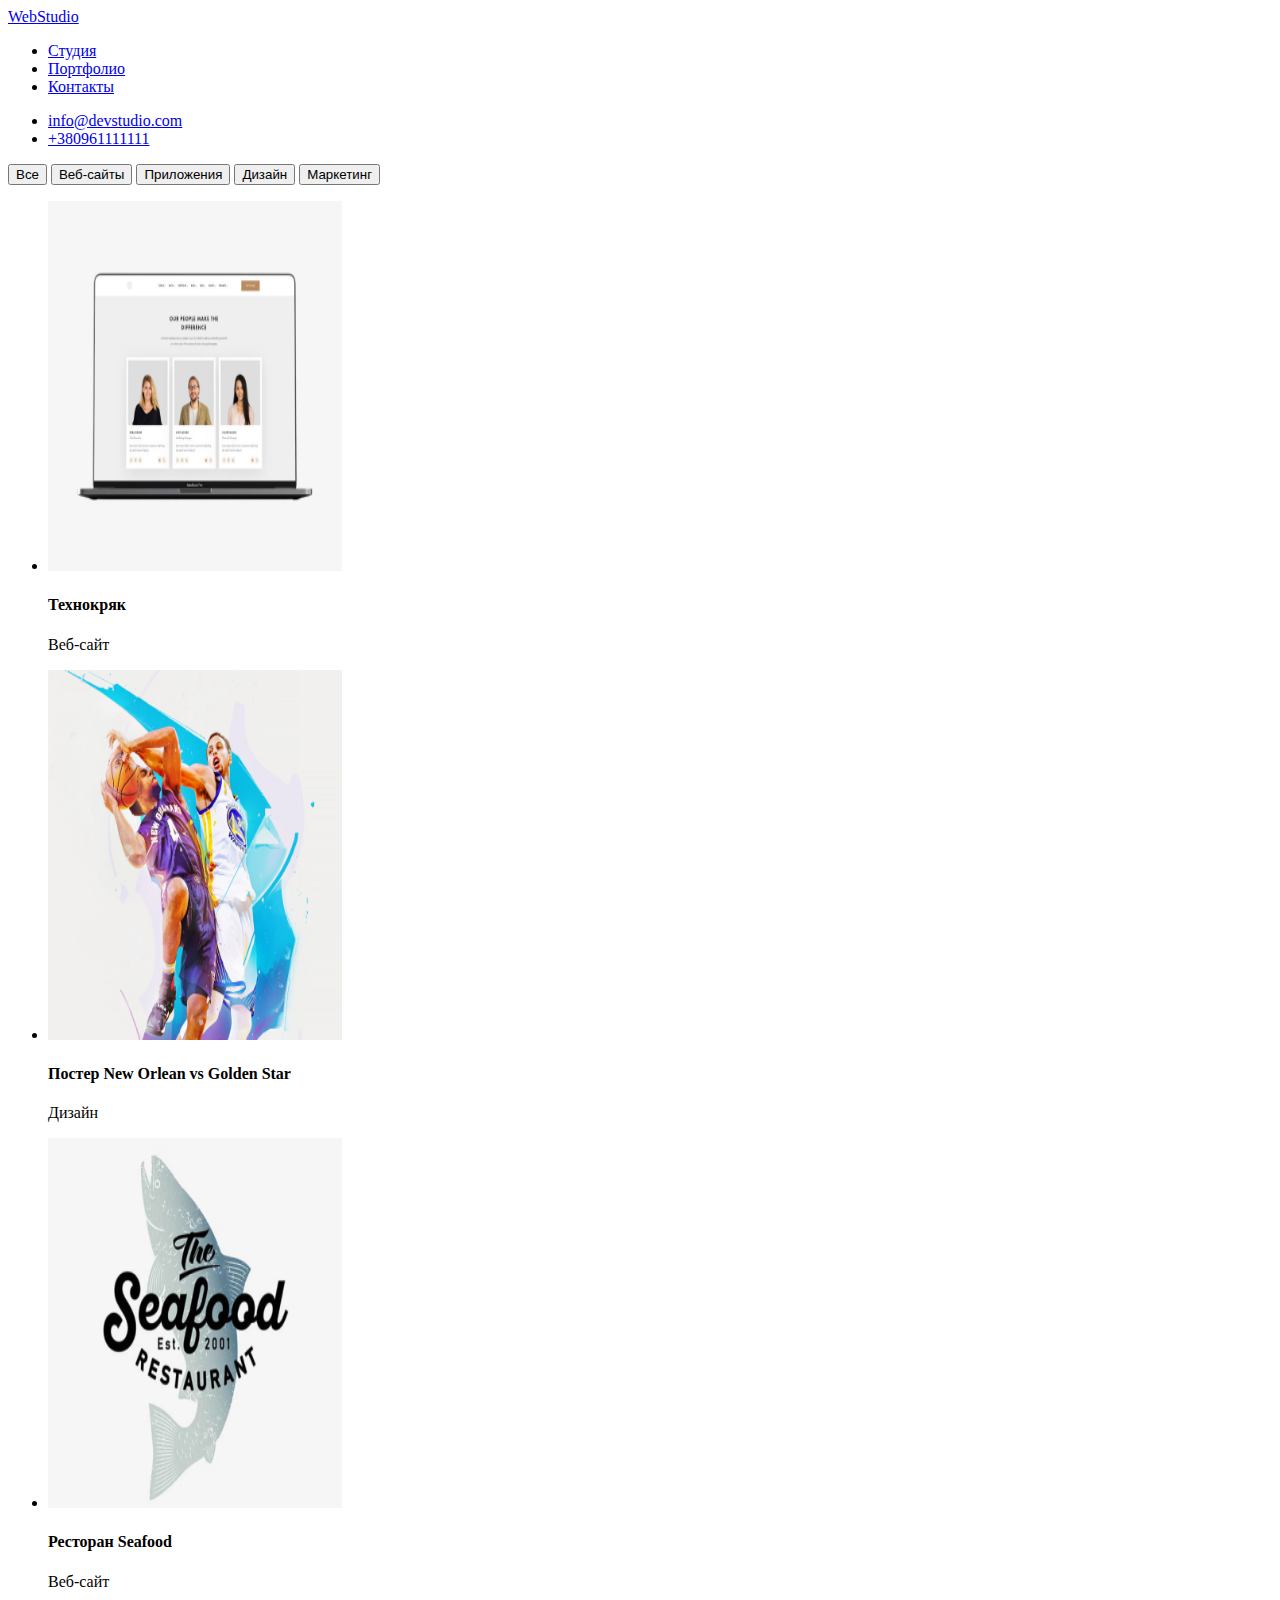
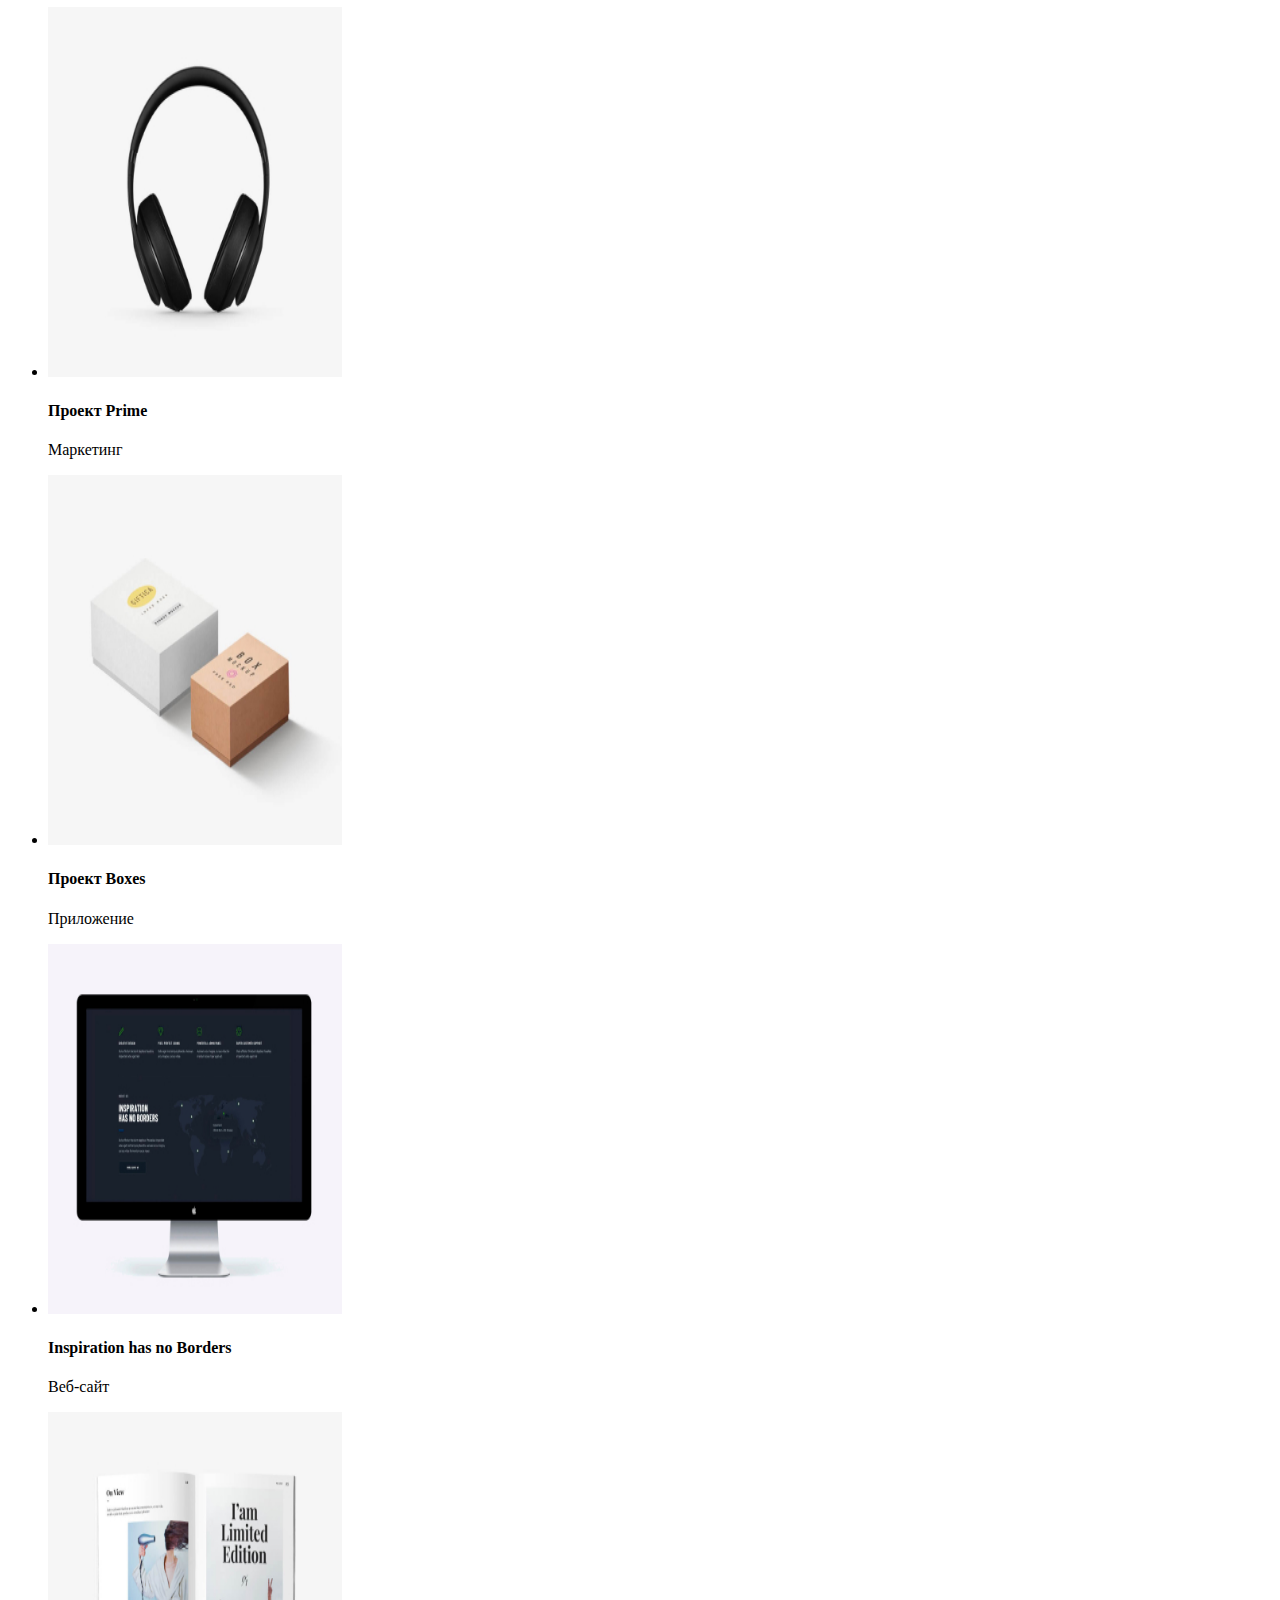
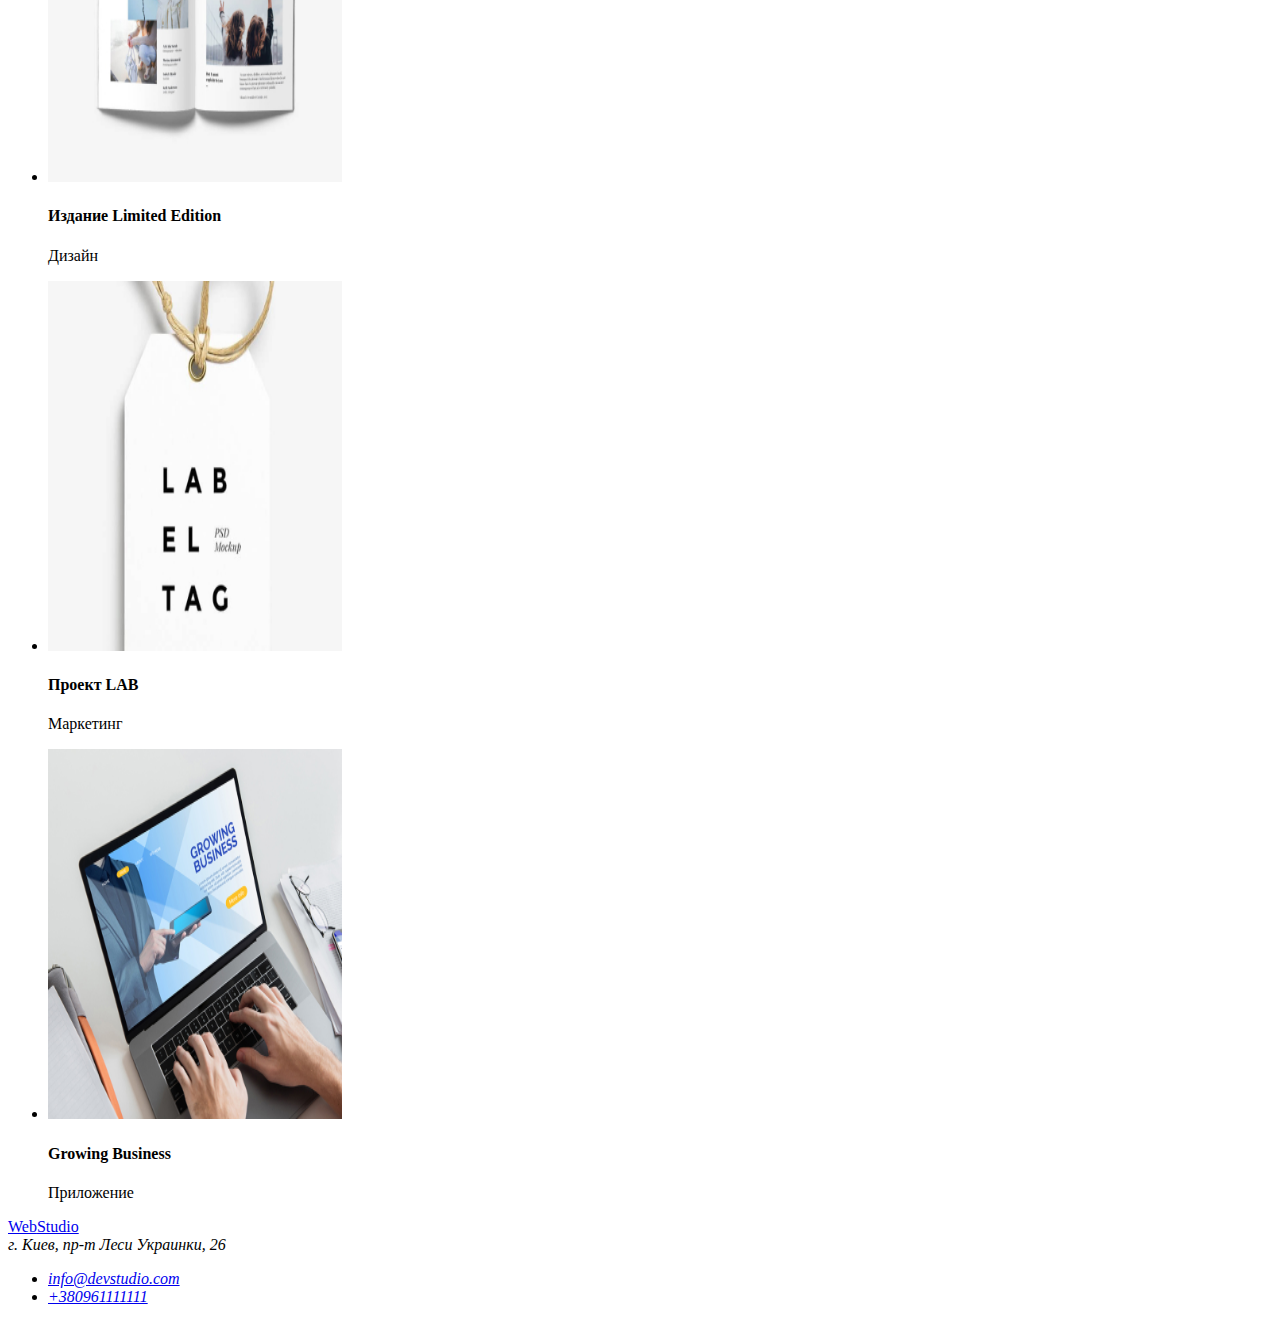
==== portfolio.html @ 745250fe "added files" ====
<!DOCTYPE html>
<html lang="ru">

<head>
    <meta charset="UTF-8">
    <meta http-equiv="X-UA-Compatible" content="IE=edge">
    <meta name="viewport" content="width=device-width, initial-scale=1.0">
    <title>Portfolio</title>
</head>

<body>
    <header>
        <!-- Top line -->
        <a href="index.html" class="logo"><span class="web">Web</span>Studio</a>
        <!--Contacts-->
            <nav>
                <ul>
                    <li><a href="#Студия">Студия</a></li>
                    <li><a href="#Портфолио">Портфолио</a></li>
                    <li><a href="#Контакты">Контакты</a></li>
                </ul>
            </nav>
    <ul>
        <li><a href="mailto:info@devstudio.com">info@devstudio.com</a></li>
        <li><a href="tel:+380961111111">+380961111111</a></li>
    </ul>
    </header>
    <main>
    <section>
        <button>Все</button>
        <button>Веб-сайты</button>
        <button>Приложения</button>
        <button>Дизайн</button>
        <button>Маркетинг</button>
    </section>
        <!--Project-->
        <section>
        <ul>
        <li><img src="img/img portfolio/Tehno.jpg" height="370" width="294" alt="Websait">
        <h4>Технокряк</h4>
        <p>Веб-сайт</p></li>
        <li><img src="img/img portfolio/Poster.jpg" height="370" width="294" alt="Poster">
        <h4>Постер New Orlean vs Golden Star</h4>
        <p>Дизайн</p></li>
        <li><img src="img/img portfolio/Seafood.jpg" height="370" width="294" alt="Seafood">
        <h4>Ресторан Seafood</h4>
        <p>Веб-сайт</p></li>
        <li><img src="img/img portfolio/Prime.jpg" height="370" width="294" alt="Prime">
        <h4>Проект Prime</h4>
        <p>Маркетинг</p></li>
        <li><img src="img/img portfolio/Boxes.jpg" height="370" width="294" alt="Boxes">
        <h4>Проект Boxes</h4>
        <p>Приложение</p></li>
        <li><img src="img/img portfolio/Borders.jpg" height="370" width="294" alt="Borders">
        <h4>Inspiration has no Borders</h4>
        <p>Веб-сайт</p></li>
        <li><img src="img/img portfolio/Limited.jpg" height="370" width="294" alt="Limited">
        <h4>Издание Limited Edition</h4>
        <p>Дизайн</p></li>
        <li><img src="img/img portfolio/Marketing.jpg" height="370" width="294" alt="Marketing">
        <h4>Проект LAB</h4>
        <p>Маркетинг</p></li>
        <li><img src="img/img portfolio/Business.jpg" height="370" width="294" alt="Business">
        <h4>Growing Business</h4>
        <p>Приложение</p></li>
        </ul>
        </section>
        </main>
    <footer>
    <a href="index.html" class="logo"><span class="web">Web</span>Studio</a>
    <address>
        г. Киев, пр-т Леси Украинки, 26
        <ul>
            <li><a href="mailto:info@devstudio.com">info@devstudio.com</a></li>
            <li><a href="tel:+380961111111">+380961111111</a></li>
        </ul>
    </address>
    </footer>
</body>

</html>
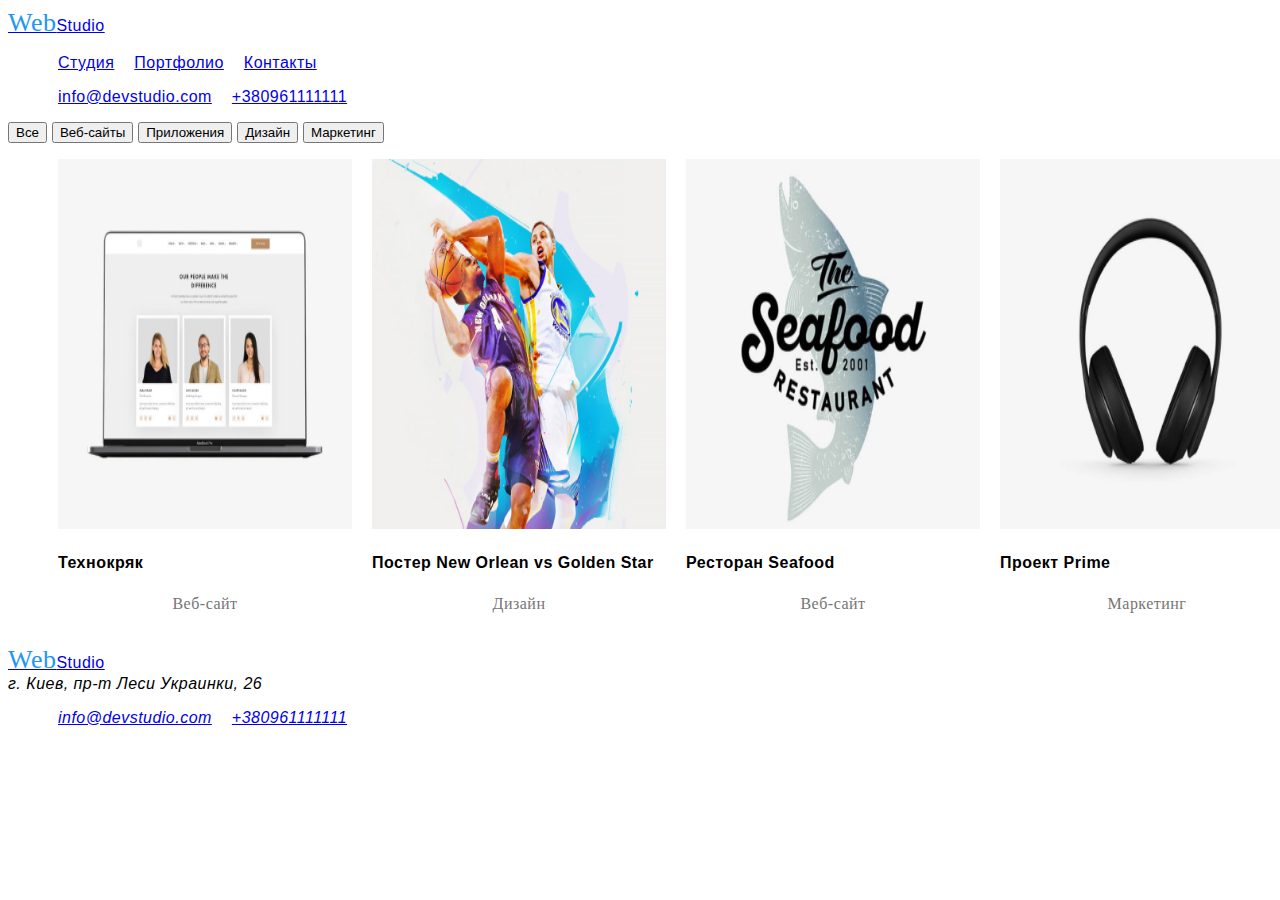
==== commit ab9fdcdd: "adding styles" ====
--- a/portfolio.html
+++ b/portfolio.html
@@ -6,15 +6,16 @@
     <meta http-equiv="X-UA-Compatible" content="IE=edge">
     <meta name="viewport" content="width=device-width, initial-scale=1.0">
     <title>Portfolio</title>
+    <link rel="stylesheet" href="./css/styles.css"/>
 </head>
 
 <body>
-    <header>
+    <header class="page-header">
         <!-- Top line -->
         <a href="index.html" class="logo"><span class="web">Web</span>Studio</a>
         <!--Contacts-->
             <nav>
-                <ul>
+                <ul class="site-nav">
                     <li><a href="#Студия">Студия</a></li>
                     <li><a href="#Портфолио">Портфолио</a></li>
                     <li><a href="#Контакты">Контакты</a></li>
@@ -32,9 +33,7 @@
         <button>Приложения</button>
         <button>Дизайн</button>
         <button>Маркетинг</button>
-    </section>
         <!--Project-->
-        <section>
         <ul>
         <li><img src="img/img portfolio/Tehno.jpg" height="370" width="294" alt="Websait">
         <h4>Технокряк</h4>
--- a/css/styles.css
+++ b/css/styles.css
@@ -0,0 +1,129 @@
+/* body-style */
+body {
+background-color: #FFFFFF;
+font-family: 'Roboto', sans-serif,'Raleway';
+letter-spacing: 0.03em;
+}
+.web{ color: #2196F3;
+font-family: 'Raleway', normal;
+font-size: 26px;
+
+}
+.studio {color: #000;
+font-family: 'Raleway', normal;
+font-size: 26px;
+}
+
+ul {
+display: flex;
+justify-content: left;
+list-style: none;    
+}
+ul>li{
+margin-left: 10px;
+margin-right: 10px;  
+}
+/* Site nav */
+.site-nav .link {
+color:  #2196F3;
+}
+.site-nav .link:hover, 
+.site-nav .link:focus{
+color: #212121;
+}
+.mail{
+ justify-content: right; 
+}
+
+.banner {
+background-color: #2F303A;
+height: 600px;
+width: 1600px;
+left: 0px;
+top: 80px;
+border-radius: 0px;
+}
+h1{
+font-family: 'Roboto', normal ;    
+color:  #FFFFFF; 
+font-size: 44px;
+font-weight: 900;
+line-height: 60px;
+letter-spacing: 0.06em;
+text-align: center;
+height: 120px;
+width: 696px;
+left: 452px;
+top: 280px;
+border-radius: nullpx;
+}
+.btn{
+background-color: #2196F3;
+font-family: 'Roboto', normal ;
+color: #FFFFFF;
+height: 50px;
+width: 200px;
+left: 700px;
+top: 430px;
+border-radius: 4px;
+}
+.heading{ 
+color: #212121;
+font-family: Roboto;
+font-size: 14px;
+font-style: normal;
+font-weight: bold;
+text-transform: uppercase;
+}
+.text{
+color: #757575;
+font-family: Roboto;
+font-weight: normal;
+font-size: 14px;
+}
+h2{
+font-family: Roboto;
+font-size: 36px;
+font-style: normal;
+font-weight: 700;
+line-height: 42px;
+letter-spacing: 0.03em;
+text-align: center;
+}
+.box{
+height: 386px;
+width: 1170px;
+left: 215px;
+top: 969px;
+border-radius: 0px; 
+}
+.card{
+height: 368px;
+width: 1170px;
+left: 215px;
+top: 1635px;
+border-radius: [object Object]px;  
+}
+h3{
+font-family: Roboto;
+color: #212121;
+font-size: 16px;
+font-style: normal;
+font-weight: 500;
+line-height: 19px;
+letter-spacing: 0.03em;
+text-align: center;
+}
+p{
+color:#757575;
+font-family: Roboto;
+font-size: 16px;
+font-style: normal;
+font-weight: 400;
+line-height: 19px;
+letter-spacing: 0.03em;
+text-align: center;
+ 
+}
+
+
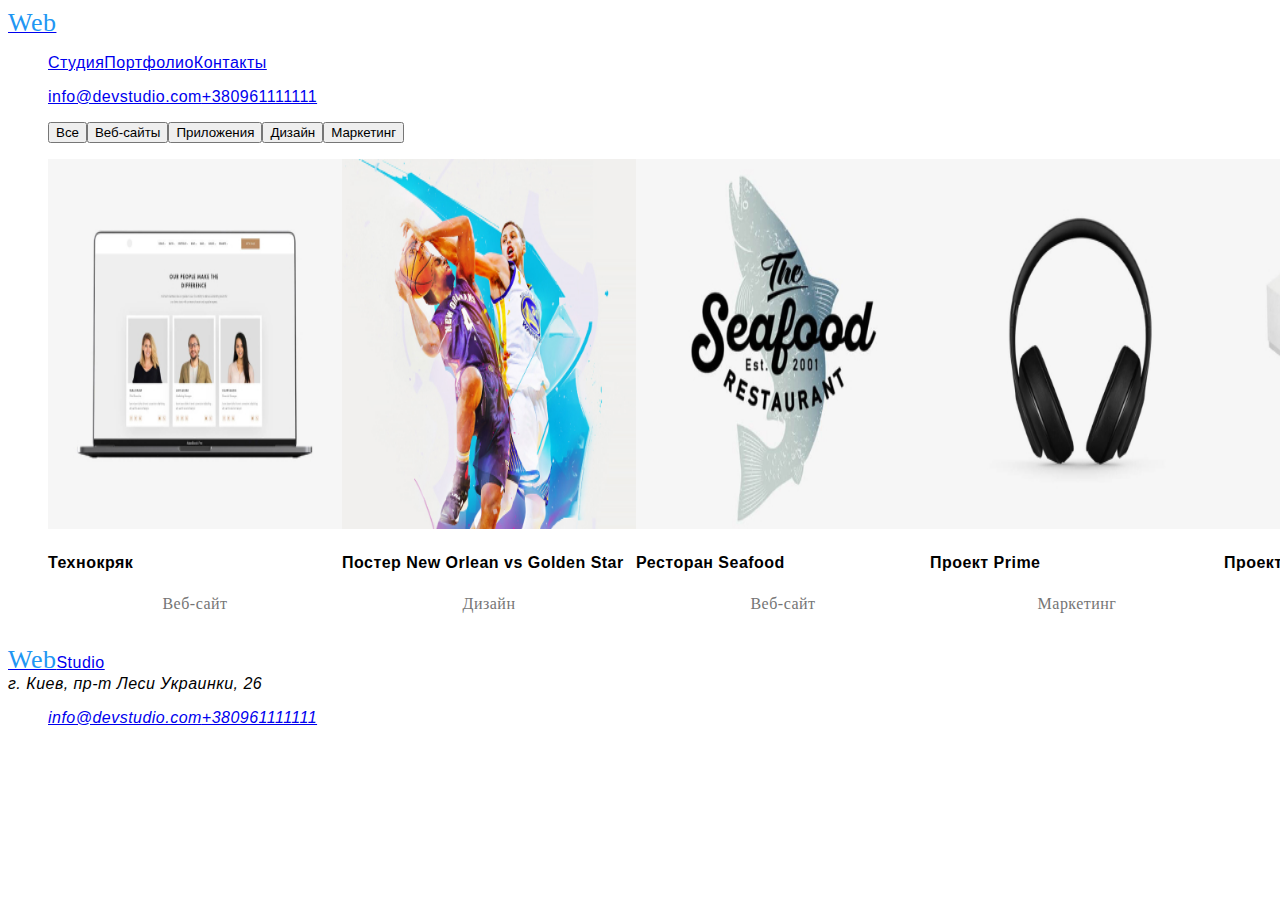
==== commit 3a47a683: "changes made to classes and styles" ====
--- a/portfolio.html
+++ b/portfolio.html
@@ -12,7 +12,9 @@
 <body>
     <header class="page-header">
         <!-- Top line -->
-        <a href="index.html" class="logo"><span class="web">Web</span>Studio</a>
+        <a href="index.html" class="logo">
+            <span class="web">Web</span>
+            <span class="st"</a>
         <!--Contacts-->
             <nav>
                 <ul class="site-nav">
@@ -28,11 +30,13 @@
     </header>
     <main>
     <section>
-        <button>Все</button>
-        <button>Веб-сайты</button>
-        <button>Приложения</button>
-        <button>Дизайн</button>
-        <button>Маркетинг</button>
+        <ul>
+        <li><button>Все</button></li>
+        <li><button>Веб-сайты</button></li>
+        <li><button>Приложения</button></li>
+        <li><button>Дизайн</button></li>
+        <li><button>Маркетинг</button></li>
+        </ul>
         <!--Project-->
         <ul>
         <li><img src="img/img portfolio/Tehno.jpg" height="370" width="294" alt="Websait">
--- a/css/styles.css
+++ b/css/styles.css
@@ -4,24 +4,34 @@
 font-family: 'Roboto', sans-serif,'Raleway';
 letter-spacing: 0.03em;
 }
+.top line{
+background-color: #FFFFFF; 
+height: 80px;
+width: 1600px;
+left: 0px;
+top: 0px;
+border-radius: 0px;
+}
 .web{ color: #2196F3;
 font-family: 'Raleway', normal;
 font-size: 26px;
-
 }
 .studio {color: #000;
 font-family: 'Raleway', normal;
 font-size: 26px;
 }
 
-ul {
+ul{
 display: flex;
 justify-content: left;
 list-style: none;    
 }
-ul>li{
-margin-left: 10px;
-margin-right: 10px;  
+.contact-item{
+height: 16px;
+width: 317px;
+left: 453px;
+top: 32px;
+border-radius: nullpx;
 }
 /* Site nav */
 .site-nav .link {
@@ -32,10 +42,14 @@
 color: #212121;
 }
 .mail{
- justify-content: right; 
+ justify-content: right;
+}
+.link{
+margin-left: 15px;
+margin-right: 15px;
 }
 
-.banner {
+.hover {
 background-color: #2F303A;
 height: 600px;
 width: 1600px;
@@ -43,7 +57,7 @@
 top: 80px;
 border-radius: 0px;
 }
-h1{
+.hero-title{
 font-family: 'Roboto', normal ;    
 color:  #FFFFFF; 
 font-size: 44px;
@@ -81,7 +95,7 @@
 font-weight: normal;
 font-size: 14px;
 }
-h2{
+.title{
 font-family: Roboto;
 font-size: 36px;
 font-style: normal;
@@ -96,6 +110,14 @@
 left: 215px;
 top: 969px;
 border-radius: 0px; 
+}
+.command{
+background-color: #F5F4FA; 
+height: 648px;
+width: 1600px;
+left: 0px;
+top: 1449px;
+border-radius: [object Object]px;
 }
 .card{
 height: 368px;
@@ -123,7 +145,25 @@
 line-height: 19px;
 letter-spacing: 0.03em;
 text-align: center;
- 
+}
+.footer{
+background-color: #2F303A;
+height: 252px;
+width: 1600px;
+left: 0px;
+top: 2097px;
+border-radius: 0px;   
+}
+.adress{
+color: #FFFFFF;
+font-family: Roboto;
+font-size: 14px;
+font-style: normal;
+font-weight: 400;
+line-height: 24px;
+letter-spacing: 0.03em;
+text-align: left;
 }
 
 
+
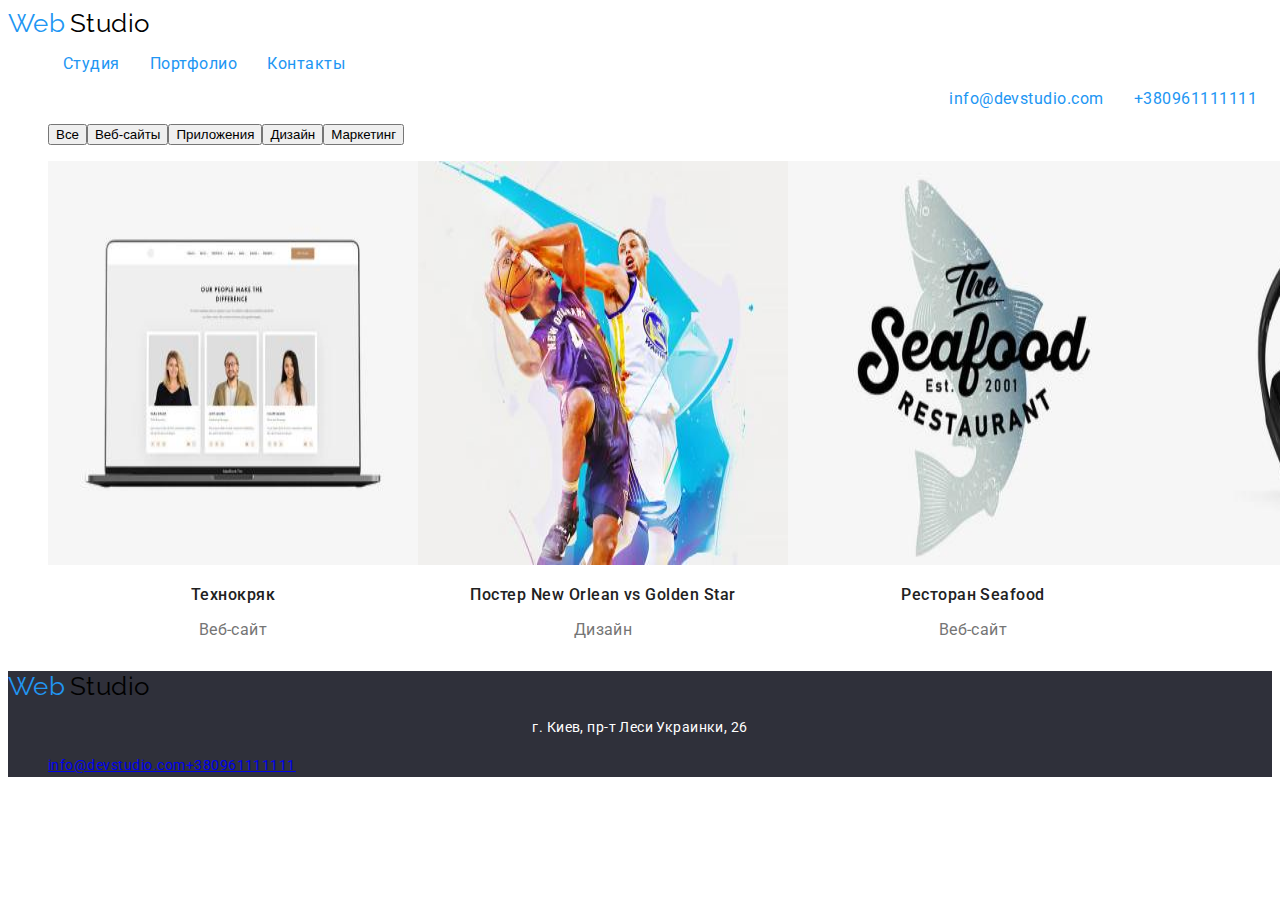
==== commit fedb8b34: "changes made" ====
--- a/portfolio.html
+++ b/portfolio.html
@@ -6,79 +6,100 @@
     <meta http-equiv="X-UA-Compatible" content="IE=edge">
     <meta name="viewport" content="width=device-width, initial-scale=1.0">
     <title>Portfolio</title>
+    <link
+        href="https://fonts.googleapis.com/css2?family=Oleo+Script&family=Raleway:wght@700&family=Roboto:wght@400;500;700&display=swap"
+        rel="stylesheet">
     <link rel="stylesheet" href="./css/styles.css"/>
 </head>
 
 <body>
-    <header class="page-header">
-        <!-- Top line -->
-        <a href="index.html" class="logo">
-            <span class="web">Web</span>
-            <span class="st"</a>
-        <!--Contacts-->
-            <nav>
-                <ul class="site-nav">
-                    <li><a href="#Студия">Студия</a></li>
-                    <li><a href="#Портфолио">Портфолио</a></li>
-                    <li><a href="#Контакты">Контакты</a></li>
-                </ul>
-            </nav>
-    <ul>
-        <li><a href="mailto:info@devstudio.com">info@devstudio.com</a></li>
-        <li><a href="tel:+380961111111">+380961111111</a></li>
-    </ul>
-    </header>
-    <main>
-    <section>
-        <ul>
-        <li><button>Все</button></li>
-        <li><button>Веб-сайты</button></li>
-        <li><button>Приложения</button></li>
-        <li><button>Дизайн</button></li>
-        <li><button>Маркетинг</button></li>
-        </ul>
+<header class="top line">
+<a href="index.html" class="logo">
+<span class="web">Web</span>
+<span class="studio">Studio</span></a>
+<nav>
+<ul class="site-nav">
+<li class="contact-item"><a href="./index.html" class="link">Студия</a></li>
+<li class="contact-item"><a href="./portfolio.html" class="link">Портфолио</a></li>
+<li class="contact-item"><a href="./Контакты" class="link">Контакты</a></li>
+</ul>
+</nav>
+<ul class="mail">
+<li class="site-nav"><a href="mailto:info@devstudio.com" class="link">info@devstudio.com</a></li>
+<li class="site-nav"><a href="tel:+380961111111" class="link">+380961111111</a></li>
+</ul>
+</header>
+<main>
+<section>
+<ul class="filters">
+<li><button type="button" class="filters-btn">Все</button></li>
+<li><button type="button" class="filters-btn">Веб-сайты</button></li>
+<li><button type="button" class="filters-btn">Приложения</button></li>
+<li><button type="button" class="filters-btn">Дизайн</button></li>
+<li><button type="button" class="filters-btn">Маркетинг</button></li>
+</ul>
         <!--Project-->
         <ul>
-        <li><img src="img/img portfolio/Tehno.jpg" height="370" width="294" alt="Websait">
-        <h4>Технокряк</h4>
-        <p>Веб-сайт</p></li>
-        <li><img src="img/img portfolio/Poster.jpg" height="370" width="294" alt="Poster">
-        <h4>Постер New Orlean vs Golden Star</h4>
-        <p>Дизайн</p></li>
-        <li><img src="img/img portfolio/Seafood.jpg" height="370" width="294" alt="Seafood">
-        <h4>Ресторан Seafood</h4>
-        <p>Веб-сайт</p></li>
-        <li><img src="img/img portfolio/Prime.jpg" height="370" width="294" alt="Prime">
-        <h4>Проект Prime</h4>
-        <p>Маркетинг</p></li>
-        <li><img src="img/img portfolio/Boxes.jpg" height="370" width="294" alt="Boxes">
-        <h4>Проект Boxes</h4>
-        <p>Приложение</p></li>
-        <li><img src="img/img portfolio/Borders.jpg" height="370" width="294" alt="Borders">
-        <h4>Inspiration has no Borders</h4>
-        <p>Веб-сайт</p></li>
-        <li><img src="img/img portfolio/Limited.jpg" height="370" width="294" alt="Limited">
-        <h4>Издание Limited Edition</h4>
-        <p>Дизайн</p></li>
-        <li><img src="img/img portfolio/Marketing.jpg" height="370" width="294" alt="Marketing">
-        <h4>Проект LAB</h4>
-        <p>Маркетинг</p></li>
-        <li><img src="img/img portfolio/Business.jpg" height="370" width="294" alt="Business">
-        <h4>Growing Business</h4>
-        <p>Приложение</p></li>
+        <li>
+        <img src="img/img-portfolio/Tehno.jpg" height="404" width="370" alt="Ноутбук">
+        <h3>Технокряк</h3>
+        <p>Веб-сайт</p>
+        </li>
+        <li>
+        <img src="img/img-portfolio/Poster.jpg" height="404" width="370" alt="Баскетбол">
+        <h3>Постер<span lang="en"> New Orlean vs Golden Star</span></h3>
+        <p>Дизайн</p>
+        </li>
+        <li>
+        <img src="img/img-portfolio/Seafood.jpg" height="404" width="370" alt="Ресторан">
+        <h3>Ресторан<span lang="en"> Seafood</span></h3>
+        <p>Веб-сайт</p>
+        </li>
+        <li>
+        <img src="img/img-portfolio/Prime.jpg" height="404" width="370" alt="Наушники">
+        <h3>Проект<span lang="en"> Prime</span></h3>
+        <p>Маркетинг</p>
+        </li>
+        <li>
+        <img src="img/img-portfolio/Boxes.jpg" height="404" width="370" alt="Коробки">
+        <h3>Проект<span lang="en"> Boxes</span></h3>
+        <p>Приложение</p>
+        </li>
+        <li>
+        <img src="img/img-portfolio/Borders.jpg" height="404" width="370" alt="Монитор">
+        <h3><span lang="en">has no Borders</span></h3>
+        <p>Веб-сайт</p>
+        </li>
+        <li>
+        <img src="img/img-portfolio/Limited.jpg" height="404" width="370" alt="Открытая книга">
+        <h3>Издание<span lang="en"> Limited Edition</span></h3>
+        <p>Дизайн</p>
+        </li>
+        <li>
+        <img src="img/img-portfolio/Marketing.jpg" height="404" width="294" alt="Эмблема">
+        <h3>Проект<span lang="en"> LAB</span></h3>
+        <p>Маркетинг</p>
+        </li>
+        <li>
+        <img src="img/img-portfolio/Business.jpg" height="404" width="294" alt="Работа с компютером">
+        <h3><span lang="en"> Growing Business</span></h3>
+        <p>Приложение</p>
+        </li>
         </ul>
         </section>
         </main>
-    <footer>
-    <a href="index.html" class="logo"><span class="web">Web</span>Studio</a>
-    <address>
-        г. Киев, пр-т Леси Украинки, 26
+<footer class="footer">
+    <a href="index.html" class="logo">
+        <span class="web">Web</span>
+        <span class="studio">Studio</span></a>
+    <address class="adress">
+        <p class="adress">г. Киев, пр-т Леси Украинки, 26</p>
         <ul>
-            <li><a href="mailto:info@devstudio.com">info@devstudio.com</a></li>
-            <li><a href="tel:+380961111111">+380961111111</a></li>
+            <li class="adress"><a href="mailto:info@devstudio.com">info@devstudio.com</a></li>
+            <li class="adress"><a href="tel:+380961111111">+380961111111</a></li>
         </ul>
     </address>
-    </footer>
+</footer>
 </body>
 
 </html>--- a/css/styles.css
+++ b/css/styles.css
@@ -6,11 +6,10 @@
 }
 .top line{
 background-color: #FFFFFF; 
-height: 80px;
-width: 1600px;
-left: 0px;
-top: 0px;
 border-radius: 0px;
+}
+.logo {
+text-decoration: none;
 }
 .web{ color: #2196F3;
 font-family: 'Raleway', normal;
@@ -27,15 +26,12 @@
 list-style: none;    
 }
 .contact-item{
-height: 16px;
-width: 317px;
-left: 453px;
-top: 32px;
 border-radius: nullpx;
 }
 /* Site nav */
 .site-nav .link {
 color:  #2196F3;
+text-decoration: none;
 }
 .site-nav .link:hover, 
 .site-nav .link:focus{
@@ -49,12 +45,14 @@
 margin-right: 15px;
 }
 
+.filters-btn:hover,
+.filters-btn:focus{
+    color:  #F5F4FA;
+    background-color: #2196F3;
+}
+
 .hover {
 background-color: #2F303A;
-height: 600px;
-width: 1600px;
-left: 0px;
-top: 80px;
 border-radius: 0px;
 }
 .hero-title{
@@ -65,22 +63,15 @@
 line-height: 60px;
 letter-spacing: 0.06em;
 text-align: center;
-height: 120px;
-width: 696px;
-left: 452px;
-top: 280px;
 border-radius: nullpx;
 }
 .btn{
 background-color: #2196F3;
 font-family: 'Roboto', normal ;
 color: #FFFFFF;
-height: 50px;
-width: 200px;
-left: 700px;
-top: 430px;
 border-radius: 4px;
 }
+
 .heading{ 
 color: #212121;
 font-family: Roboto;
@@ -100,30 +91,17 @@
 font-size: 36px;
 font-style: normal;
 font-weight: 700;
-line-height: 42px;
 letter-spacing: 0.03em;
 text-align: center;
 }
 .box{
-height: 386px;
-width: 1170px;
-left: 215px;
-top: 969px;
 border-radius: 0px; 
 }
 .command{
 background-color: #F5F4FA; 
-height: 648px;
-width: 1600px;
-left: 0px;
-top: 1449px;
 border-radius: [object Object]px;
 }
 .card{
-height: 368px;
-width: 1170px;
-left: 215px;
-top: 1635px;
 border-radius: [object Object]px;  
 }
 h3{
@@ -132,7 +110,6 @@
 font-size: 16px;
 font-style: normal;
 font-weight: 500;
-line-height: 19px;
 letter-spacing: 0.03em;
 text-align: center;
 }
@@ -142,27 +119,20 @@
 font-size: 16px;
 font-style: normal;
 font-weight: 400;
-line-height: 19px;
 letter-spacing: 0.03em;
 text-align: center;
 }
 .footer{
 background-color: #2F303A;
-height: 252px;
-width: 1600px;
-left: 0px;
-top: 2097px;
 border-radius: 0px;   
 }
 .adress{
 color: #FFFFFF;
 font-family: Roboto;
+font-style: normal;
+font-weight: normal;
 font-size: 14px;
-font-style: normal;
-font-weight: 400;
 line-height: 24px;
-letter-spacing: 0.03em;
-text-align: left;
 }
 
 
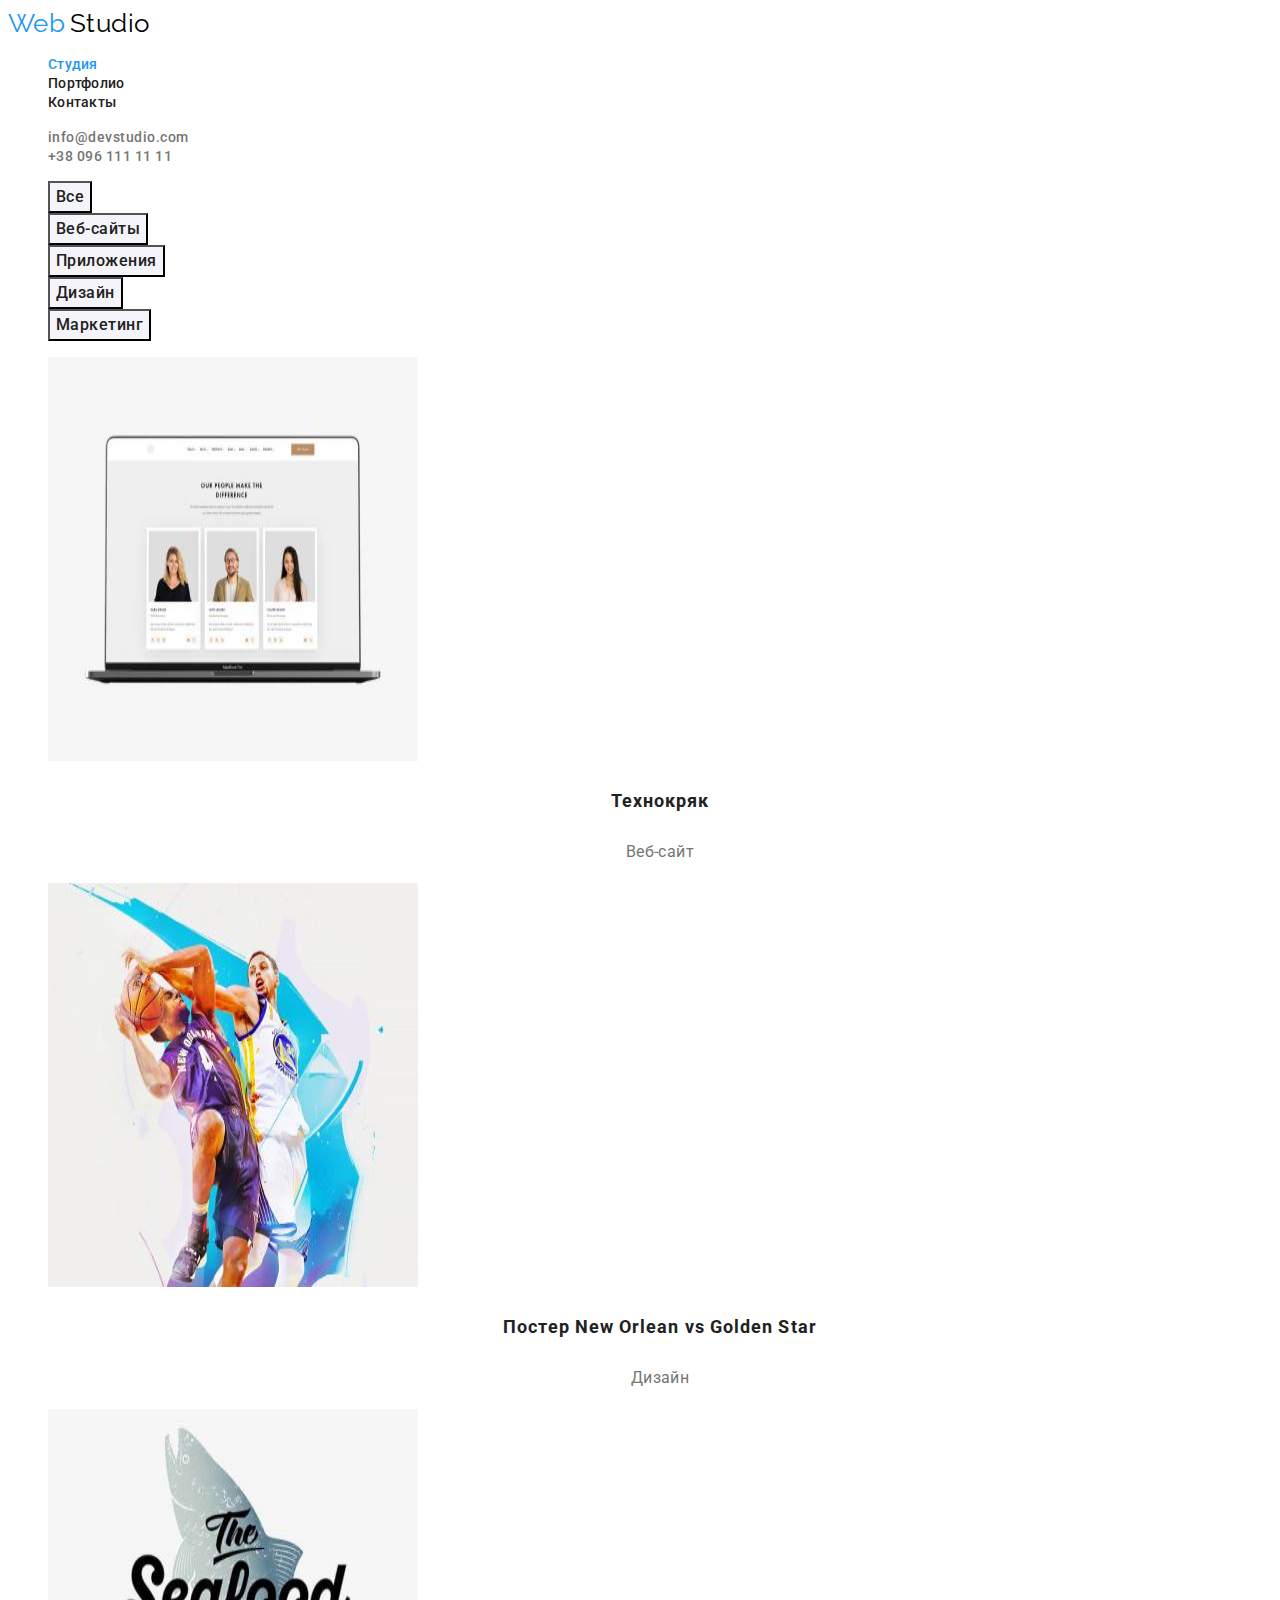
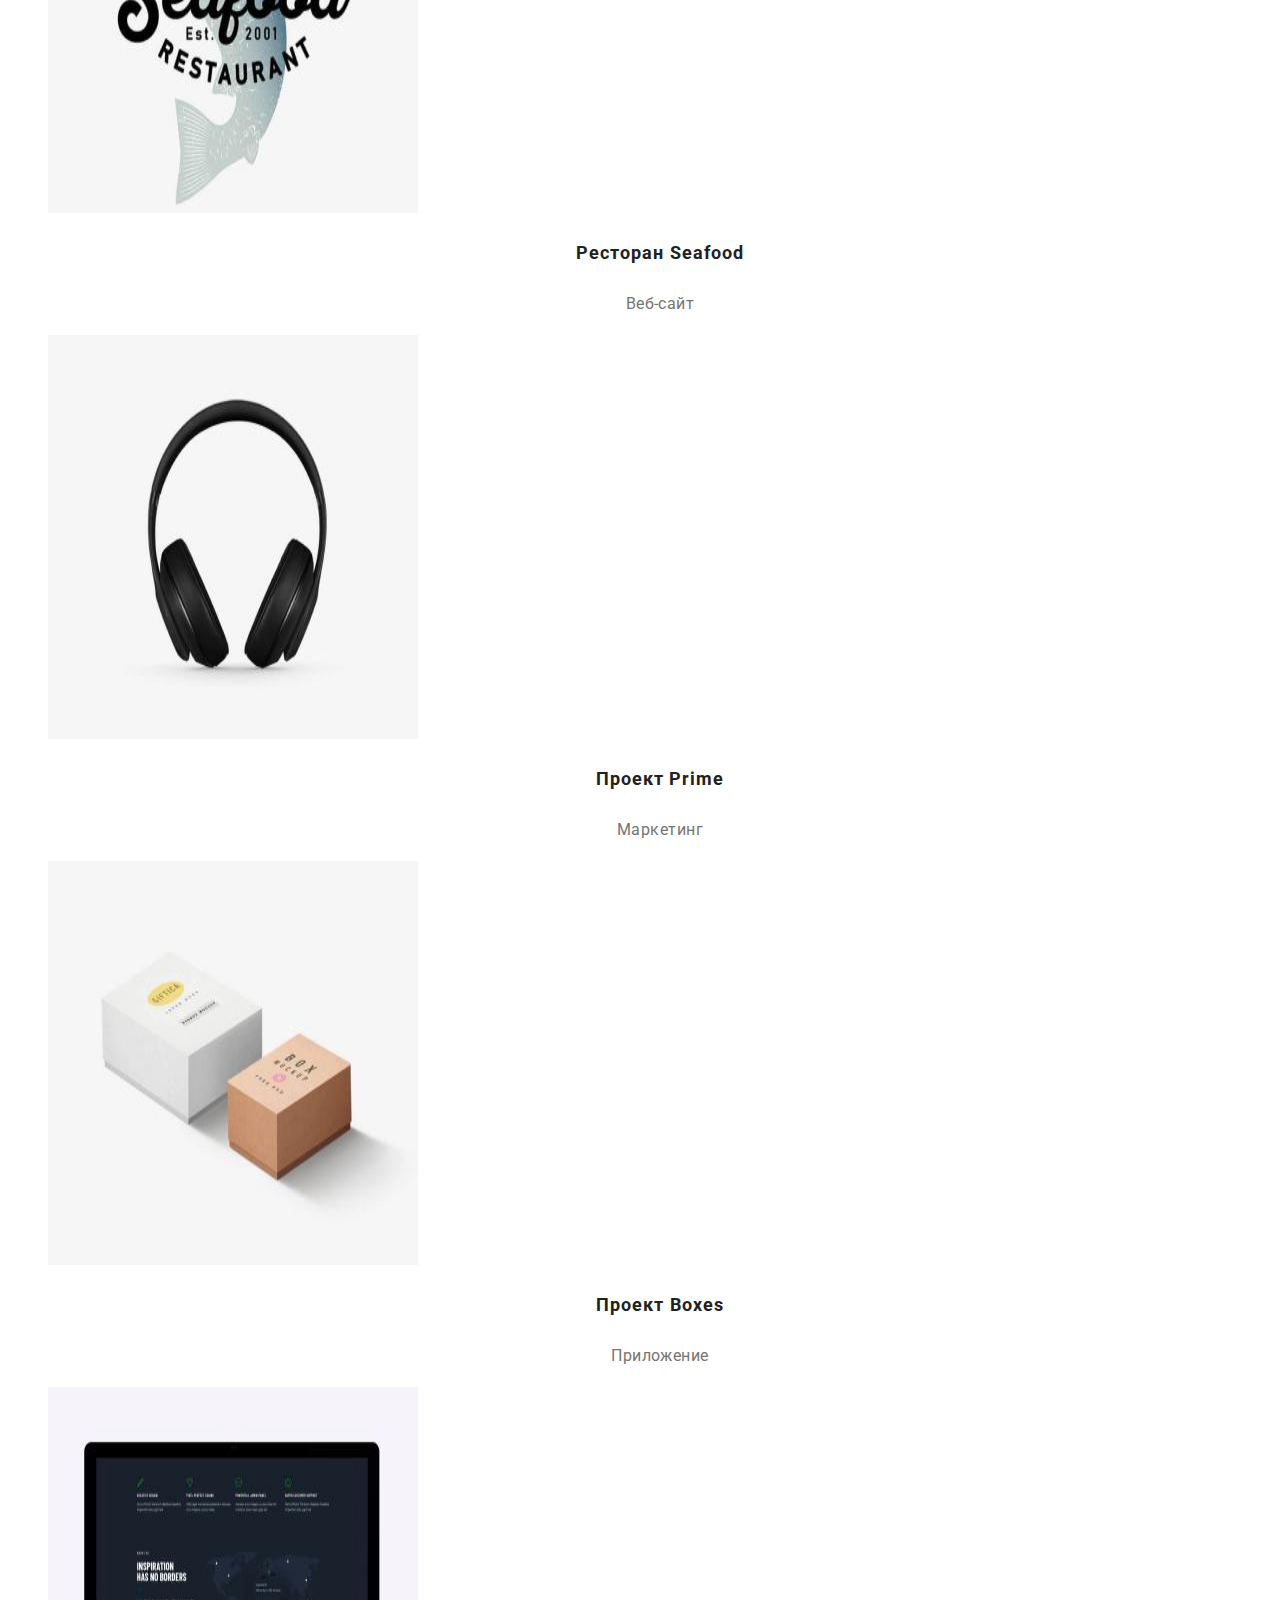
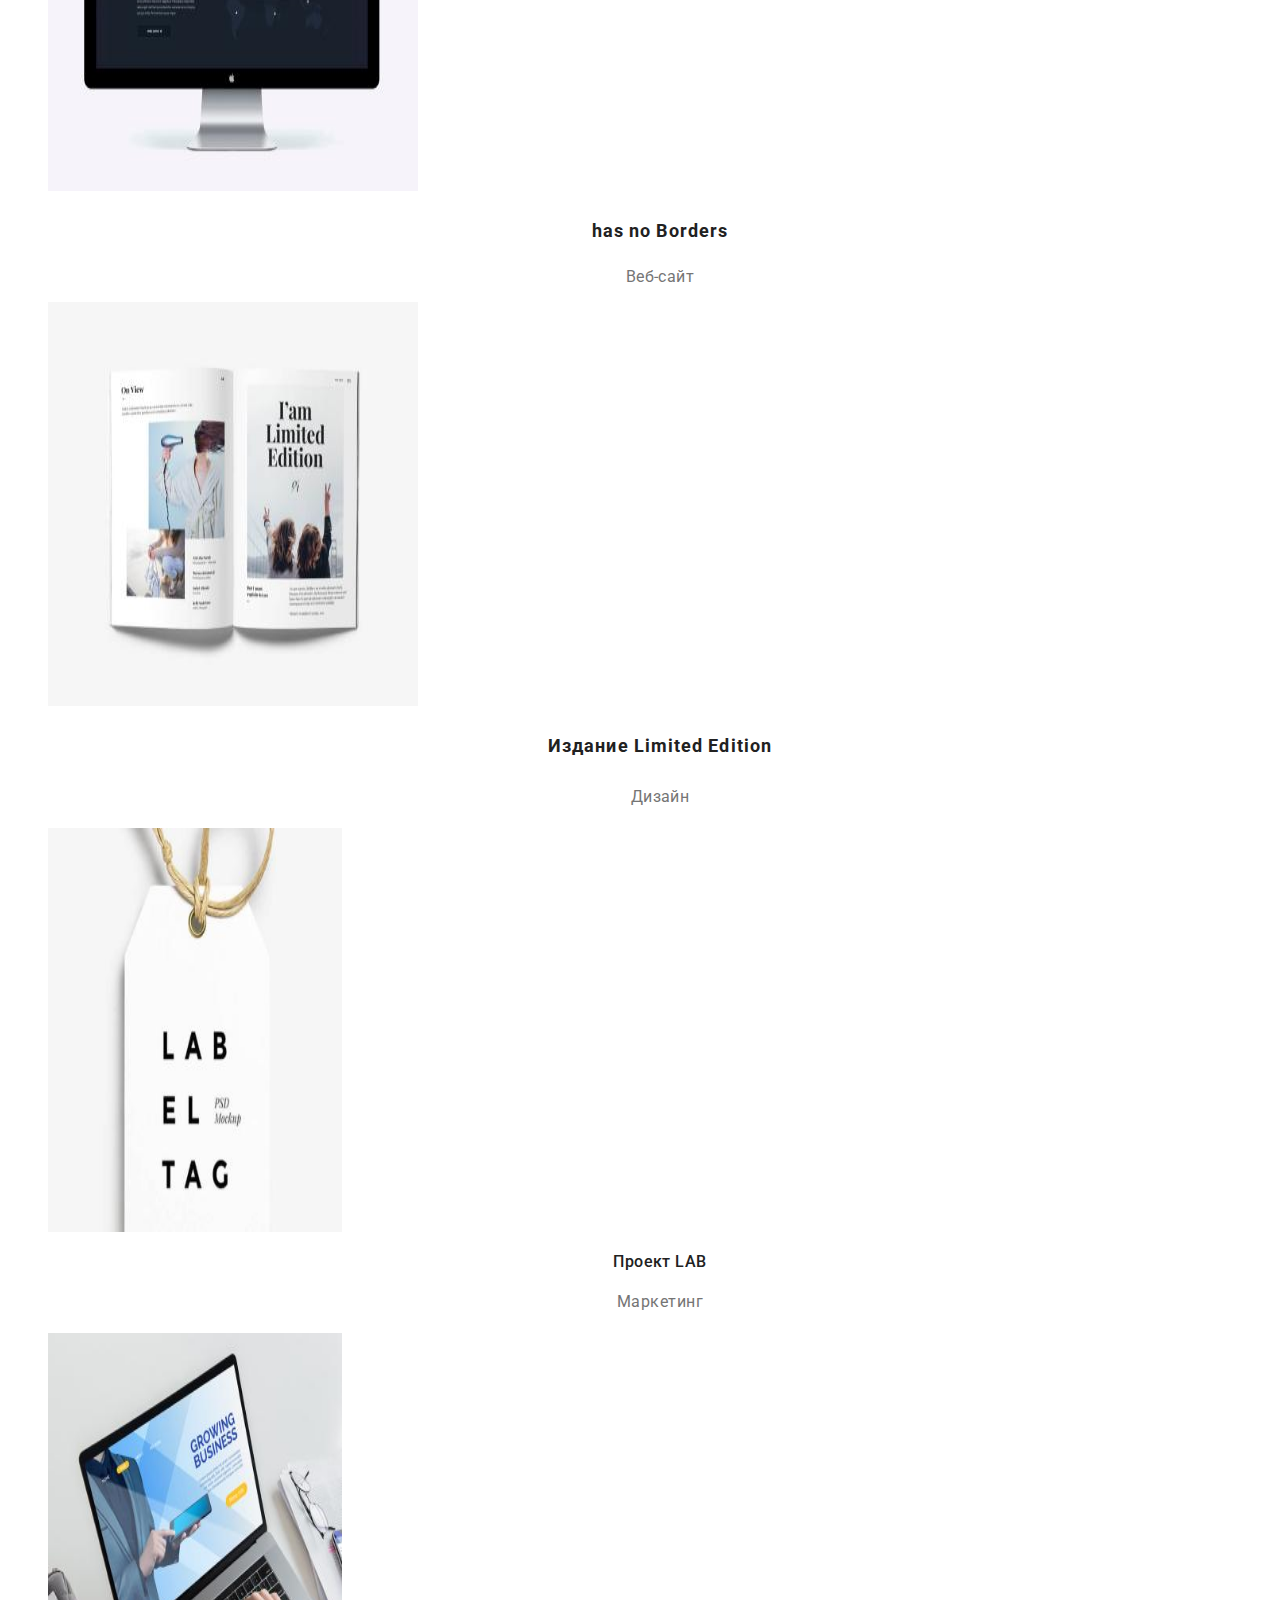
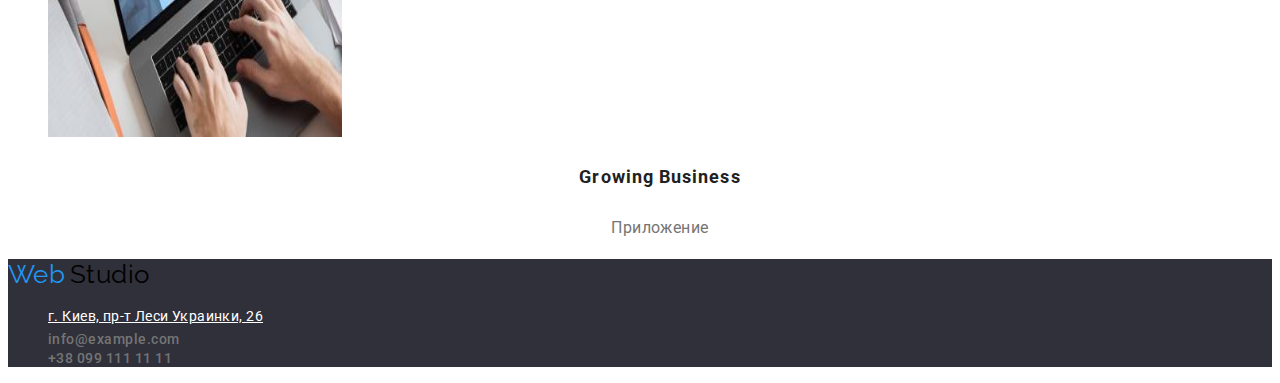
==== commit 444779ba: "changes made to styles" ====
--- a/portfolio.html
+++ b/portfolio.html
@@ -5,101 +5,124 @@
     <meta charset="UTF-8">
     <meta http-equiv="X-UA-Compatible" content="IE=edge">
     <meta name="viewport" content="width=device-width, initial-scale=1.0">
-    <title>Portfolio</title>
-    <link
-        href="https://fonts.googleapis.com/css2?family=Oleo+Script&family=Raleway:wght@700&family=Roboto:wght@400;500;700&display=swap"
-        rel="stylesheet">
+    <title>Портфолио</title>
+    <link href="https://fonts.googleapis.com/css2?family=Raleway:wght@700&family=Roboto:wght@400;500;700;900&display=swap"
+    rel="stylesheet"/>
     <link rel="stylesheet" href="./css/styles.css"/>
 </head>
 
 <body>
-<header class="top line">
-<a href="index.html" class="logo">
-<span class="web">Web</span>
-<span class="studio">Studio</span></a>
-<nav>
-<ul class="site-nav">
-<li class="contact-item"><a href="./index.html" class="link">Студия</a></li>
-<li class="contact-item"><a href="./portfolio.html" class="link">Портфолио</a></li>
-<li class="contact-item"><a href="./Контакты" class="link">Контакты</a></li>
-</ul>
-</nav>
-<ul class="mail">
-<li class="site-nav"><a href="mailto:info@devstudio.com" class="link">info@devstudio.com</a></li>
-<li class="site-nav"><a href="tel:+380961111111" class="link">+380961111111</a></li>
-</ul>
-</header>
-<main>
-<section>
-<ul class="filters">
-<li><button type="button" class="filters-btn">Все</button></li>
-<li><button type="button" class="filters-btn">Веб-сайты</button></li>
-<li><button type="button" class="filters-btn">Приложения</button></li>
-<li><button type="button" class="filters-btn">Дизайн</button></li>
-<li><button type="button" class="filters-btn">Маркетинг</button></li>
-</ul>
-        <!--Project-->
-        <ul>
-        <li>
-        <img src="img/img-portfolio/Tehno.jpg" height="404" width="370" alt="Ноутбук">
-        <h3>Технокряк</h3>
-        <p>Веб-сайт</p>
-        </li>
-        <li>
-        <img src="img/img-portfolio/Poster.jpg" height="404" width="370" alt="Баскетбол">
-        <h3>Постер<span lang="en"> New Orlean vs Golden Star</span></h3>
-        <p>Дизайн</p>
-        </li>
-        <li>
-        <img src="img/img-portfolio/Seafood.jpg" height="404" width="370" alt="Ресторан">
-        <h3>Ресторан<span lang="en"> Seafood</span></h3>
-        <p>Веб-сайт</p>
-        </li>
-        <li>
-        <img src="img/img-portfolio/Prime.jpg" height="404" width="370" alt="Наушники">
-        <h3>Проект<span lang="en"> Prime</span></h3>
-        <p>Маркетинг</p>
-        </li>
-        <li>
-        <img src="img/img-portfolio/Boxes.jpg" height="404" width="370" alt="Коробки">
-        <h3>Проект<span lang="en"> Boxes</span></h3>
-        <p>Приложение</p>
-        </li>
-        <li>
-        <img src="img/img-portfolio/Borders.jpg" height="404" width="370" alt="Монитор">
-        <h3><span lang="en">has no Borders</span></h3>
-        <p>Веб-сайт</p>
-        </li>
-        <li>
-        <img src="img/img-portfolio/Limited.jpg" height="404" width="370" alt="Открытая книга">
-        <h3>Издание<span lang="en"> Limited Edition</span></h3>
-        <p>Дизайн</p>
-        </li>
-        <li>
-        <img src="img/img-portfolio/Marketing.jpg" height="404" width="294" alt="Эмблема">
-        <h3>Проект<span lang="en"> LAB</span></h3>
-        <p>Маркетинг</p>
-        </li>
-        <li>
-        <img src="img/img-portfolio/Business.jpg" height="404" width="294" alt="Работа с компютером">
-        <h3><span lang="en"> Growing Business</span></h3>
-        <p>Приложение</p>
-        </li>
+    <!--logo-->
+    <header class="top line">
+        <a href="index.html" class="logo">
+            <span class="web">Web</span>
+            <span class="studio">Studio</span></a>
+    <nav class="nav">
+        <ul class="nav-list list">
+                <li class="nav-item">
+                    <a href="./index.html" class="nav-link link current">Студия</a>
+                </li>
+                <li class="nav-item" >
+                    <a href="./portfolio.html" class="nav-link link">Портфолио</a>
+                </li>
+                <li class="nav-item">
+                    <a href="./Контакты" class="nav-link link">Контакты</a>
+                </li>
+            </ul>
+        </nav>
+        <ul class="contacts-list list">
+            <li class="contacts-item">
+                <a href="mailto:info@devstudio.com" class="contacts-link link">info@devstudio.com</a>
+            </li>
+            <li class="contacts-item">
+                <a href="tel:+380961111111" class="contacts-link link">+38 096 111 11 11</a>
+            </li>
         </ul>
-        </section>
-        </main>
-<footer class="footer">
-    <a href="index.html" class="logo">
-        <span class="web">Web</span>
-        <span class="studio">Studio</span></a>
-    <address class="adress">
-        <p class="adress">г. Киев, пр-т Леси Украинки, 26</p>
-        <ul>
-            <li class="adress"><a href="mailto:info@devstudio.com">info@devstudio.com</a></li>
-            <li class="adress"><a href="tel:+380961111111">+380961111111</a></li>
+    </header>
+    <main>
+        <!--filter-->
+        <ul class="filter-list list">
+            <li>
+                <button type="button" class="filter-btn">Все</button>
+            </li>
+            <li>
+                <button type="button" class="filter-btn">Веб-сайты</button>
+            </li>
+            <li>
+                <button type="button" class="filter-btn">Приложения</button>
+            </li>
+            <li>
+                <button type="button" class="filter-btn">Дизайн</button>
+            </li>
+            <li>
+                <button type="button" class="filter-btn">Маркетинг</button>
+            </li>
         </ul>
-    </address>
-</footer>
-</body>
-
-</html>+            <!--Project-->
+            <ul class="portfolio-list list">
+                <li class="portfolio-item">
+                    <img src="img/img-portfolio/Tehno.jpg" height="404" width="370" alt="Ноутбук">
+                    <h3 class="portfolio-title">Технокряк</h3>
+                    <p class="portfolio-text">Веб-сайт</p>
+                </li>
+                <li class="portfolio-item">
+                    <img src="img/img-portfolio/Poster.jpg" height="404" width="370" alt="Баскетбол">
+                    <h3 class="portfolio-title">Постер<span lang="en"> New Orlean vs Golden Star</span></h3>
+                    <p class="portfolio-text">Дизайн</p>
+                </li>
+                <li class="portfolio-item">
+                    <img src="img/img-portfolio/Seafood.jpg" height="404" width="370" alt="Ресторан">
+                    <h3 class="portfolio-title">Ресторан<span lang="en"> Seafood</span></h3>
+                    <p class="portfolio-text">Веб-сайт</p>
+                </li>
+                <li class="portfolio-item">
+                    <img src="img/img-portfolio/Prime.jpg" height="404" width="370" alt="Наушники">
+                    <h3 class="portfolio-title">Проект<span lang="en"> Prime</span></h3>
+                    <p class="portfolio-text" >Маркетинг</p>
+                </li>
+                <li class="portfolio-item" >
+                    <img src="img/img-portfolio/Boxes.jpg" height="404" width="370" alt="Коробки">
+                    <h3 class="portfolio-title">Проект<span lang="en"> Boxes</span></h3>
+                    <p class="portfolio-text" >Приложение</p>
+                </li>
+                <li class="portfolio-item">
+                    <img src="img/img-portfolio/Borders.jpg" height="404" width="370" alt="Монитор">
+                    <h3 class="portfolio-title"><span lang="en">has no Borders</span></h3>
+                    <p>Веб-сайт</p>
+                </li>
+                <li class="portfolio-item">
+                    <img src="img/img-portfolio/Limited.jpg" height="404" width="370" alt="Открытая книга">
+                    <h3 class="portfolio-title" >Издание<span lang="en"> Limited Edition</span></h3>
+                    <p class="portfolio-text">Дизайн</p>
+                </li>
+                <li class="portfolio-item">
+                    <img src="img/img-portfolio/Marketing.jpg" height="404" width="294" alt="Эмблема">
+                    <h3>Проект<span lang="en"> LAB</span></h3>
+                    <p class="portfolio-text">Маркетинг</p>
+                </li>
+                <li class="portfolio-item">
+                    <img src="img/img-portfolio/Business.jpg" height="404" width="294" alt="Работа с компютером">
+                    <h3 class="portfolio-title" ><span lang="en"> Growing Business</span></h3>
+                    <p class="portfolio-text">Приложение</p>
+                </li>
+            </ul>
+    </main>
+    <footer class="footer">
+        <a href="index.html" class="logo">
+            <span class="web">Web</span>
+            <span class="studio">Studio</span></a>
+        <address class="contakts-address">
+            <ul class="list">
+                <li>
+                    <a href="/" class="address-link link">г. Киев, пр-т Леси Украинки, 26</a>
+                </li>
+                <li>
+                    <a href="mailto:info@example.com" class="contacts-link link">info@example.com</a>
+                </li>
+                <li>
+                    <a href="tel:+380991111111" class="contacts-link link">+38 099 111 11 11</a>
+                </li>
+            </ul>
+        </address>
+    </footer>
+    </body>--- a/css/styles.css
+++ b/css/styles.css
@@ -1,3 +1,13 @@
+:root{
+    --header-color: #ffffff;
+    --primery-text-color: #212121;
+    --second-text-color: #757575;
+    --primery-title-color: #ffffff;
+    --accent-color: #2196F3;
+    --second-accent-color: #188CE8;
+    --background-color: #2F303A;
+}
+
 /* body-style */
 body {
 background-color: #FFFFFF;
@@ -19,72 +29,82 @@
 font-family: 'Raleway', normal;
 font-size: 26px;
 }
-
 ul{
-display: flex;
-justify-content: left;
-list-style: none;    
-}
-.contact-item{
-border-radius: nullpx;
-}
-/* Site nav */
-.site-nav .link {
-color:  #2196F3;
-text-decoration: none;
-}
-.site-nav .link:hover, 
-.site-nav .link:focus{
-color: #212121;
-}
-.mail{
- justify-content: right;
-}
-.link{
-margin-left: 15px;
-margin-right: 15px;
+list-style: none;
 }
 
-.filters-btn:hover,
-.filters-btn:focus{
-    color:  #F5F4FA;
-    background-color: #2196F3;
+/* Site nav */
+.nav-link{
+font-weight: 500;
+font-size: 14px;
+line-height: 1.14x;
+letter-spacing: 0.02em;
+color: var(--primery-text-color);
+text-decoration: none;    
+}
+.nav-link:hover,
+.nav-link:focus{
+    color: var(--accent-color)
+}
+.current{
+    color: var(--accent-color);
 }
 
-.hover {
+.contacts-link{
+    font-weight: 500;
+    font-size: 14px;
+    line-height: 1.14;
+    color: var(--second-text-color);
+    text-decoration: none;
+}
+.contacts-link:hover,
+.contacts-link:focus{
+    color: var(--accent-color);
+}
+/*----hero-----*/
+.hero {
 background-color: #2F303A;
-border-radius: 0px;
 }
 .hero-title{
-font-family: 'Roboto', normal ;    
-color:  #FFFFFF; 
+font-family: Roboto;
+font-style: normal;
+font-weight: 900;
 font-size: 44px;
-font-weight: 900;
 line-height: 60px;
+text-align: center;
 letter-spacing: 0.06em;
-text-align: center;
-border-radius: nullpx;
+text-transform: uppercase;
+color: #FFFFFF;
 }
-.btn{
-background-color: #2196F3;
-font-family: 'Roboto', normal ;
-color: #FFFFFF;
-border-radius: 4px;
+.hero-btn{
+    font-weight: bold;
+    letter-spacing: 0.06em;
+    font-size: 16px;
+    line-height: 1.88;
+    color: var(--primery-title-color);
+    background-color: var(--accent-color);
 }
+.hero-btn:hover,
+.hero-btn:focus{
+background-color: var(--second-accent-color);
+}
+/*----features-----*/
 
-.heading{ 
-color: #212121;
+.features-title{
 font-family: Roboto;
-font-size: 14px;
 font-style: normal;
 font-weight: bold;
+font-size: 14px;
+line-height: 16px;
+letter-spacing: 0.03em;
 text-transform: uppercase;
 }
-.text{
-color: #757575;
+.features-text{
 font-family: Roboto;
+font-style: normal;
 font-weight: normal;
 font-size: 14px;
+line-height: 24px;
 }
 .title{
 font-family: Roboto;
@@ -122,18 +142,58 @@
 letter-spacing: 0.03em;
 text-align: center;
 }
+/* -----footer------ */
 .footer{
 background-color: #2F303A;
 border-radius: 0px;   
 }
-.adress{
-color: #FFFFFF;
-font-family: Roboto;
-font-style: normal;
-font-weight: normal;
-font-size: 14px;
-line-height: 24px;
+.footer-link-light{
+    font-family: 'Raleway', sans-serif;
+    font-weight: bold;
+    font-size: 26px;
+    line-height: 1.19;
+    letter-spacing: 0.03em;
+    color: var(--primery-title-color);
+}
+.contakts-address{
+    font-style: inherit;  
+}
+.address-link{
+    font-size: 14px;
+    line-height: 1.71;
+    letter-spacing: 0.03em;
+    color: var(--primery-title-color);
+    background-color: var(--background-color);
+}
+/* ------portfolio page------ */
+
+.filter-btn{
+    font-family: inherit;
+    font-weight: 500;
+    font-size: 16px;
+    line-height: 1.63;
+    text-align: center;
+    letter-spacing: 0.03em;
+    color: var(--primery-text-color);
+    background-color:  #F5F4FA ;
+}
+.filter-btn:hover,
+.filter-btn:focus{
+    color: var(--primery-title-color);
+    background-color: var(--accent-color); 
+}
+.portfolio-title{
+    font-weight: bold;
+    font-size: 18px;
+    line-height: 2;
+    color: var(--primery-text-color);
+    letter-spacing: 0.06em;
+}
+.portfolio-text{
+    font-size: 16px;
+    line-height: 1.87;
+    letter-spacing: 0.03em;
+    color: var(--second-text-color);
 }
 
 
-
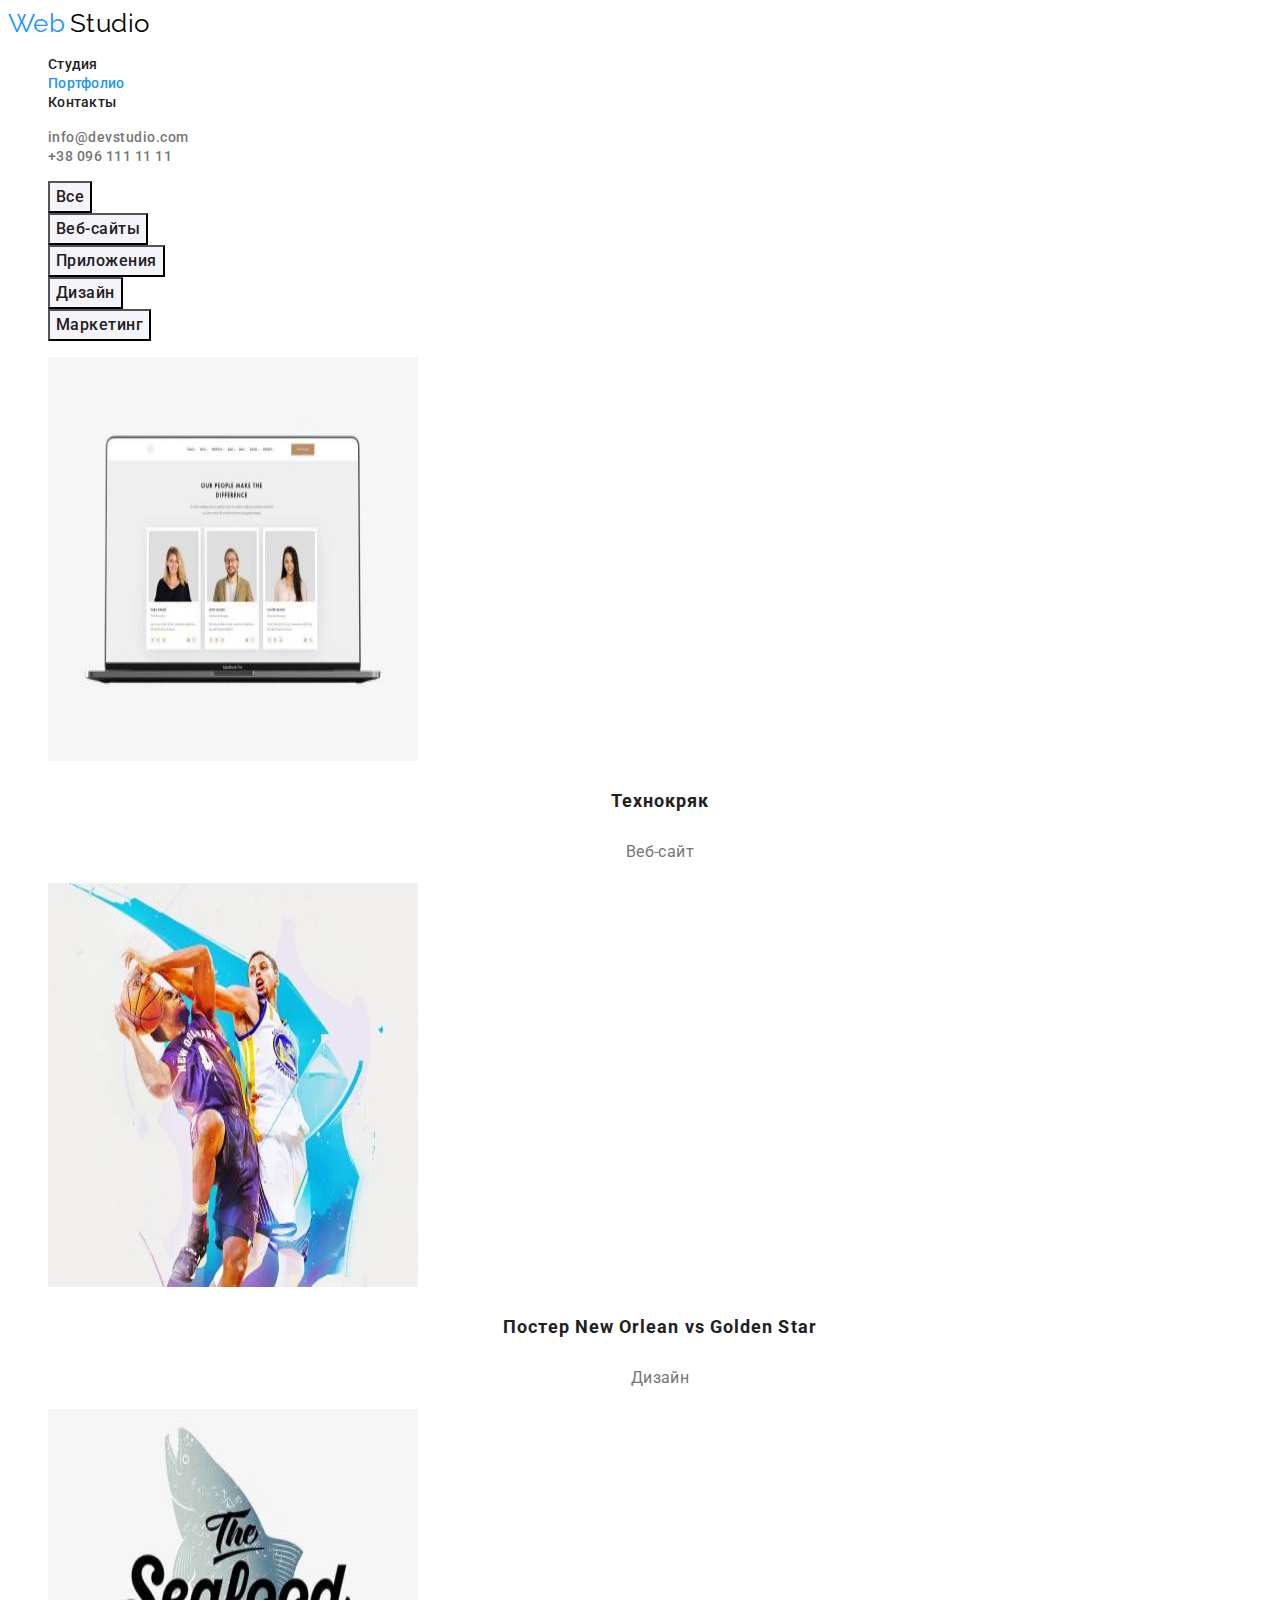
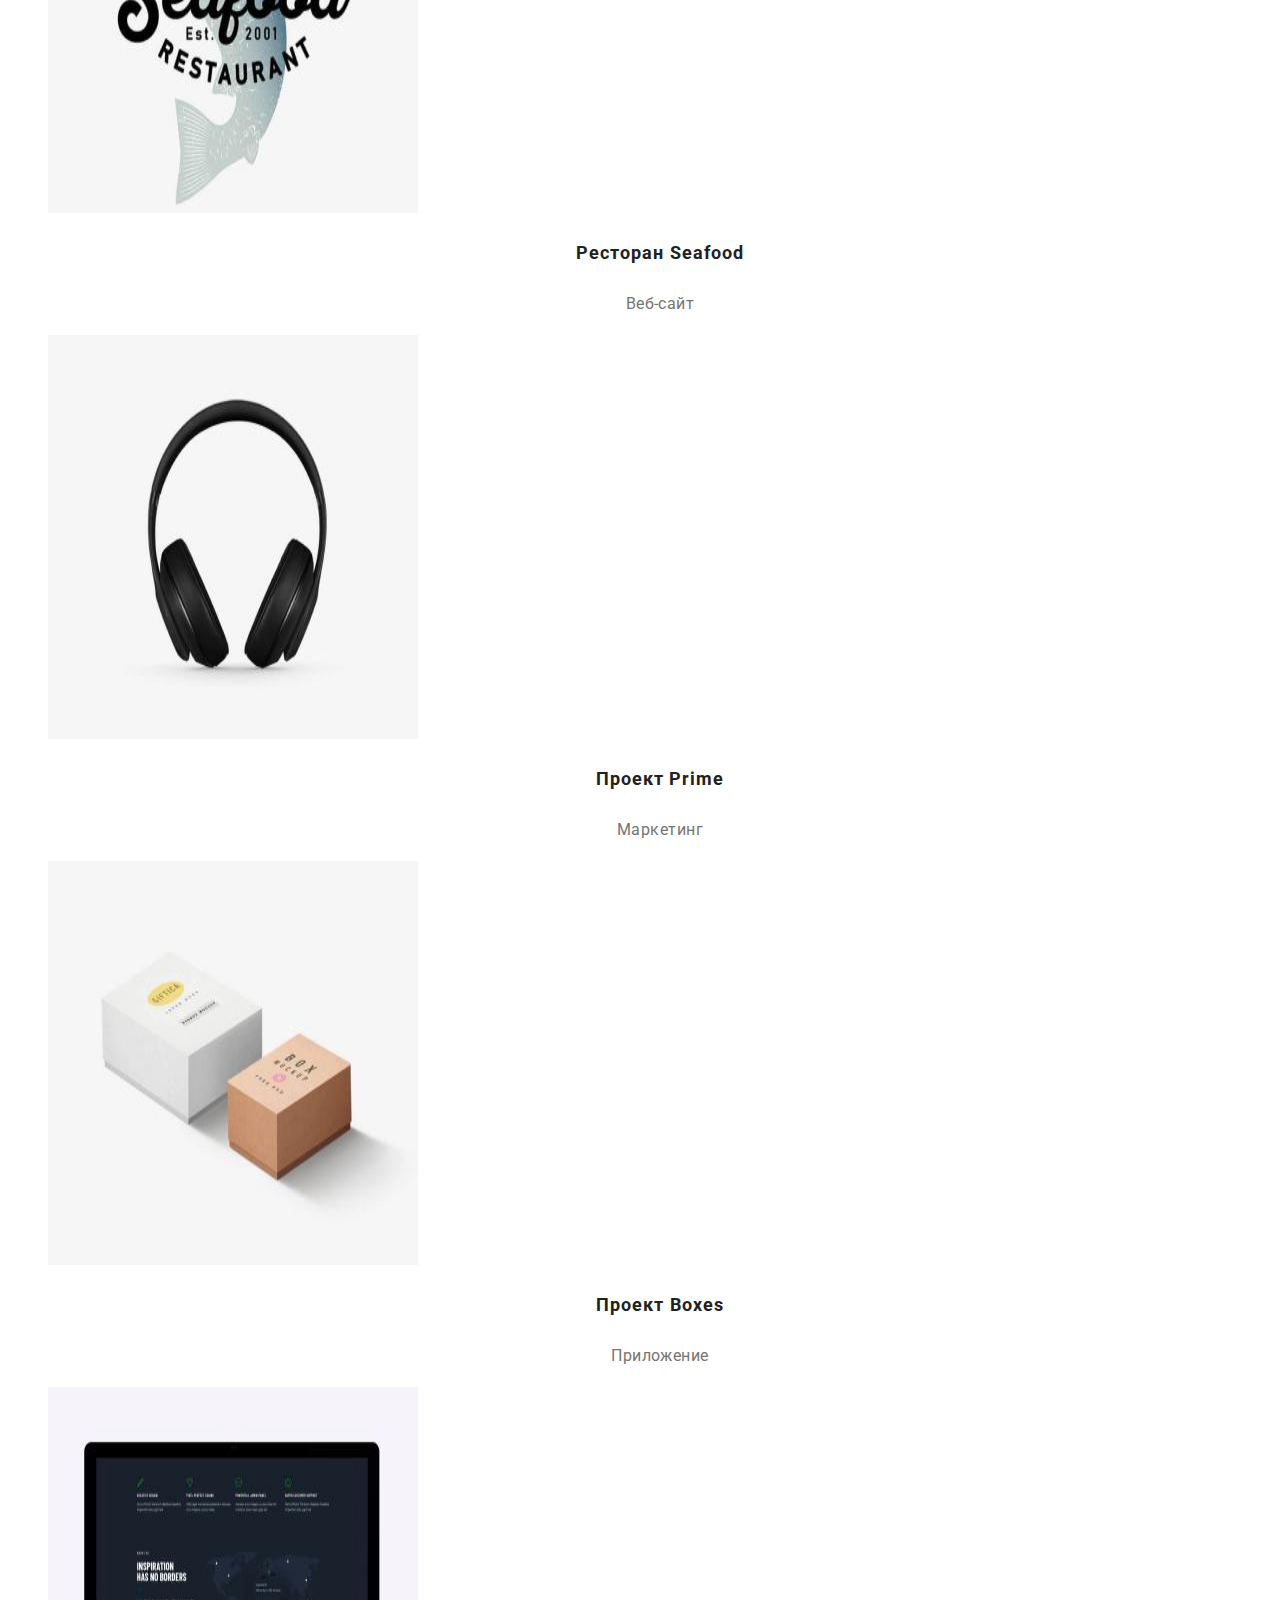
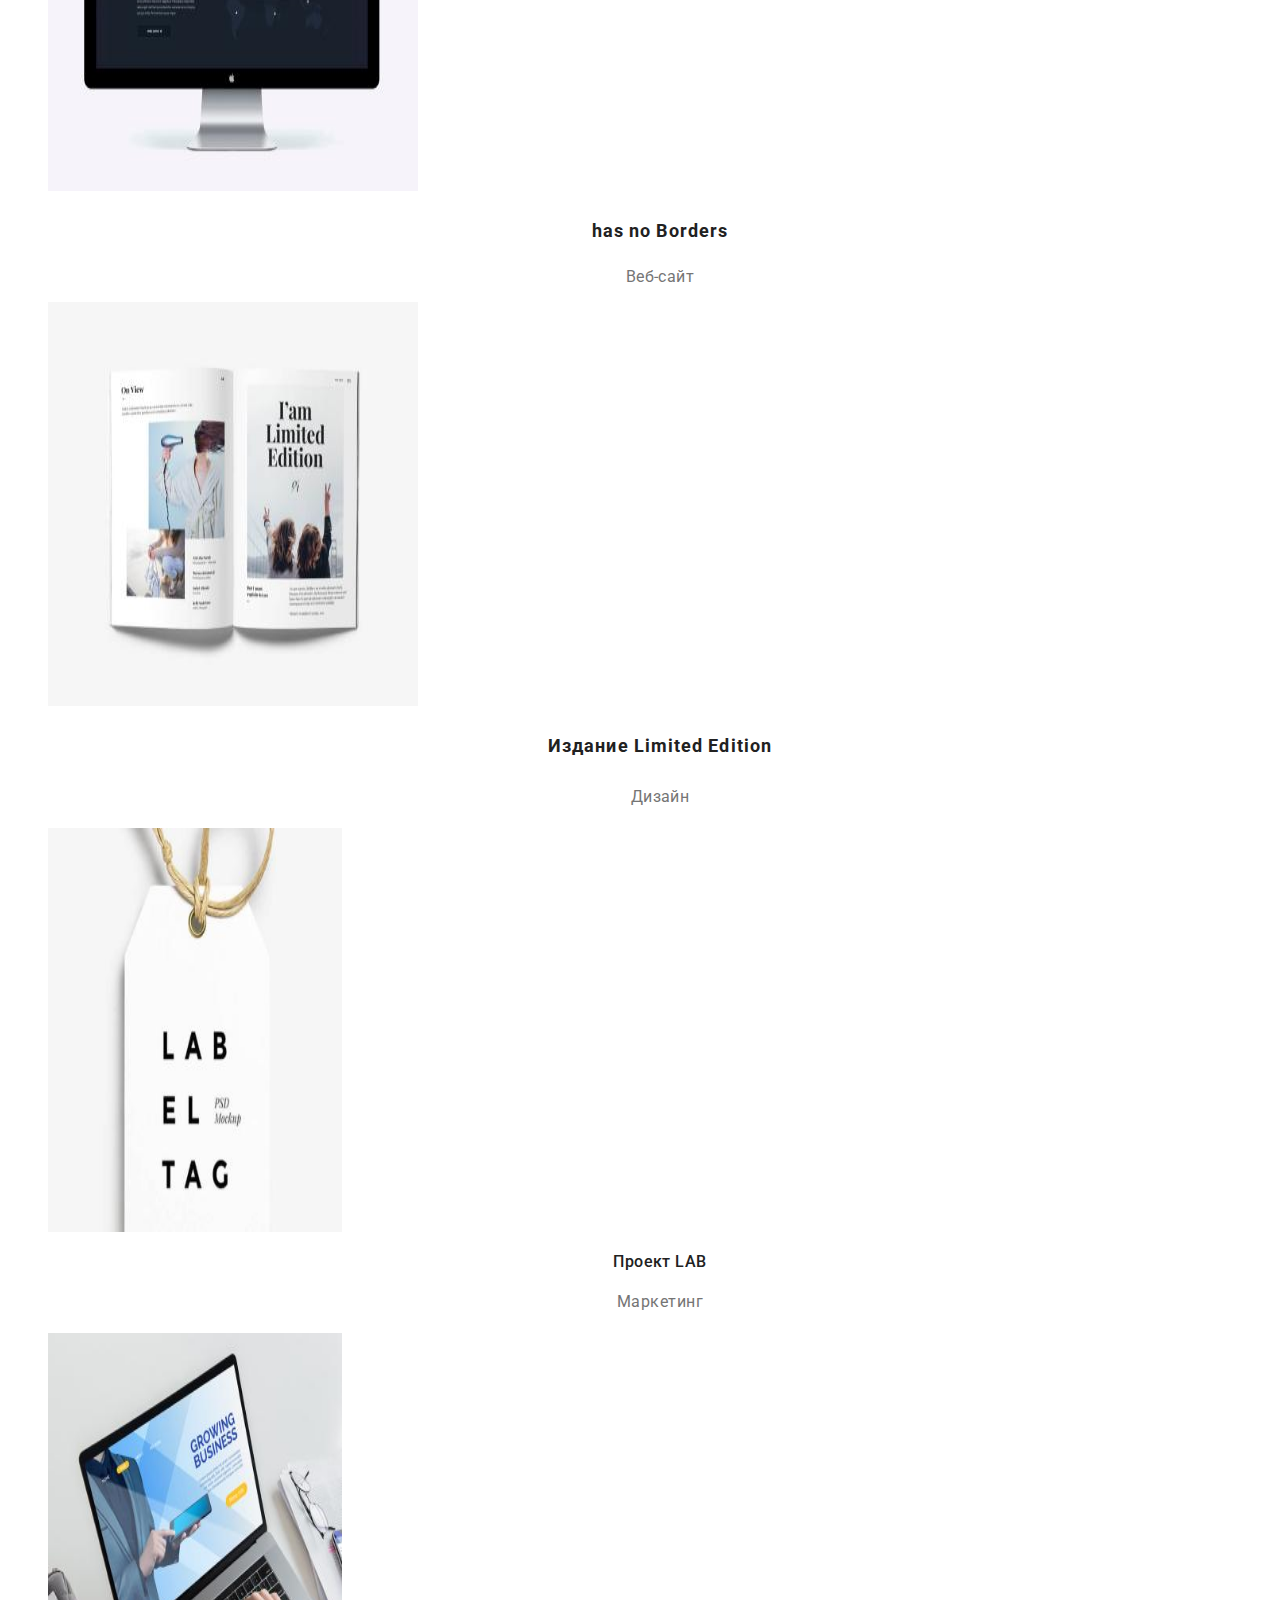
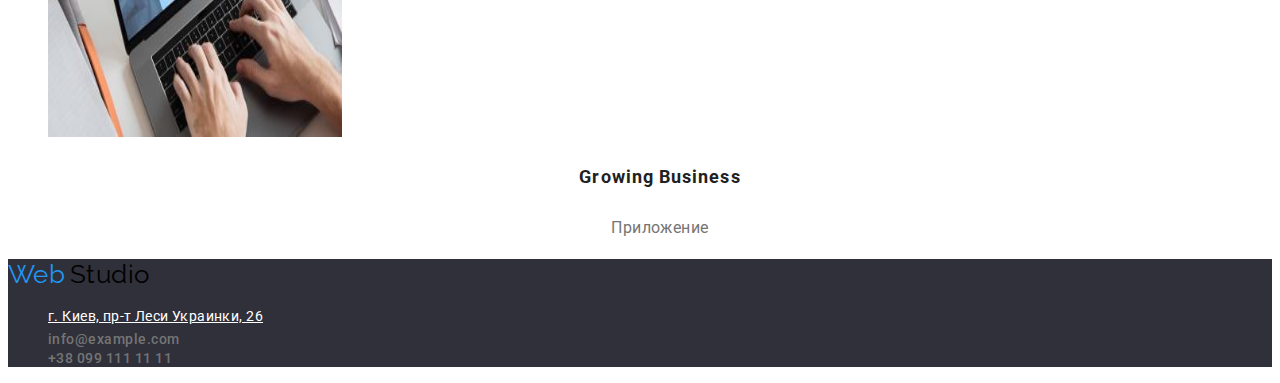
==== commit 61bf561b: "added class current for portfolio" ====
--- a/portfolio.html
+++ b/portfolio.html
@@ -20,10 +20,10 @@
     <nav class="nav">
         <ul class="nav-list list">
                 <li class="nav-item">
-                    <a href="./index.html" class="nav-link link current">Студия</a>
+                    <a href="./index.html" class="nav-link link ">Студия</a>
                 </li>
                 <li class="nav-item" >
-                    <a href="./portfolio.html" class="nav-link link">Портфолио</a>
+                    <a href="./portfolio.html" class="nav-link link current">Портфолио</a>
                 </li>
                 <li class="nav-item">
                     <a href="./Контакты" class="nav-link link">Контакты</a>
